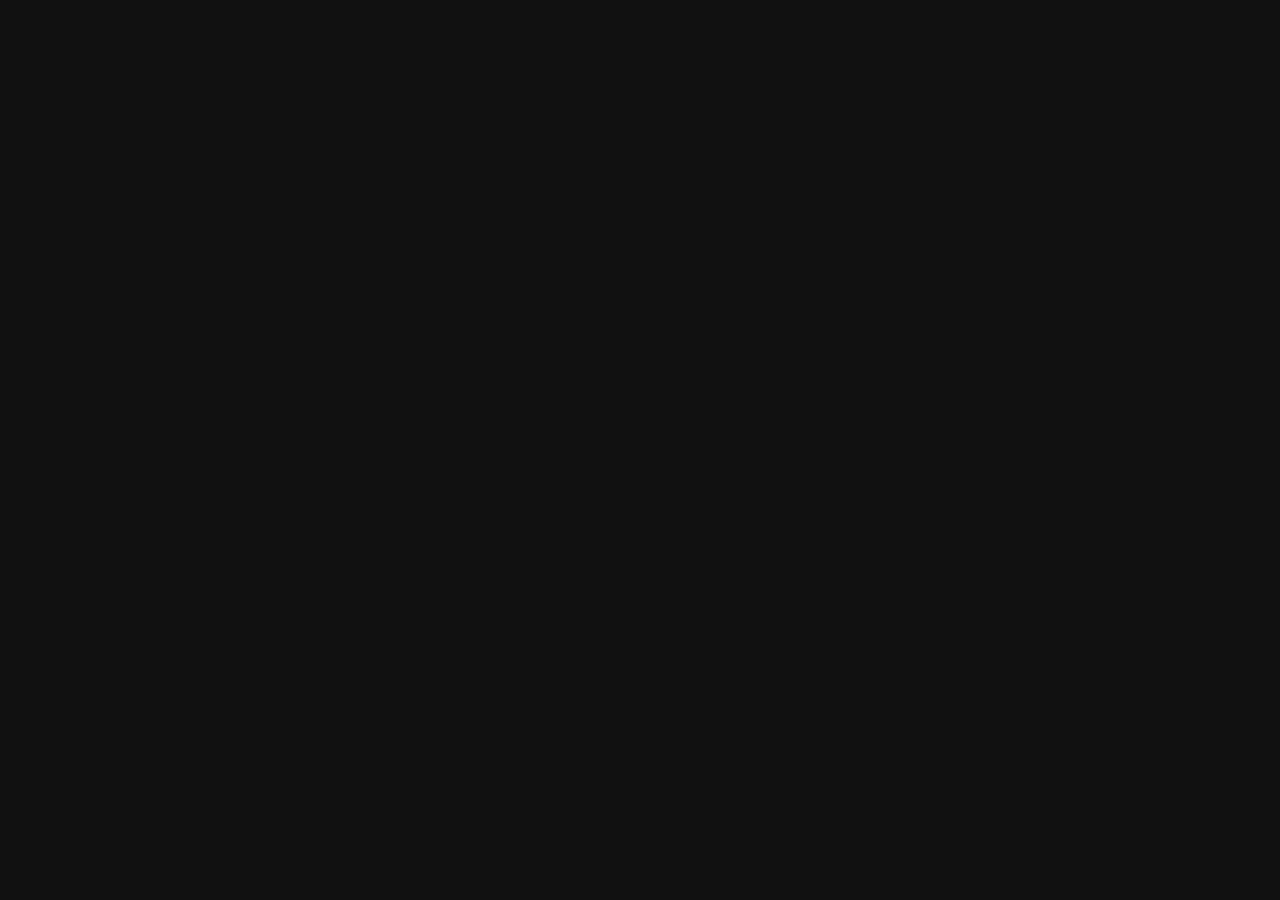
==== contato.html @ 0605de34 "adicinando experiencia e skills" ====
<!DOCTYPE html>
<html lang="pt-br">
<head>
    <meta charset="UTF-8">
    <meta name="viewport" content="width=device-width, initial-scale=1.0">
    <link rel="stylesheet" href="./style.css">
    <title>Contato</title>
</head>
<body>
    
</body>
</html>
---- style.css ----
@import url('https://fonts.googleapis.com/css2?family=Crimson+Pro:ital,wght@0,200..900;1,200..900&family=Source+Serif+4:ital,opsz,wght@0,8..60,200..900;1,8..60,200..900&display=swap');

* {
    font-family: "Crimson Pro", serif;
    font-style: normal;

    background-color: #111;
    margin: 0;
    padding: 0;
    box-sizing: border-box;
}

header {
    background-color: #111; /* Fundo escuro */
    padding: 20px;
}

/* Navbar usando Flexbox */
nav {
    display: flex;
    justify-content: space-between; /* Empurra logo para um lado e menu para o outro */
    align-items: center;
    max-width: 1200px;
    margin: 0 auto;
}

/* Logo */
.logo {
    width: 300px; /* Ajuste o tamanho conforme necessário */
}

/* Estilização do menu */
ul {
    list-style: none;
    display: flex;
    gap: 20px; /* Espaçamento entre os itens */
    align-items: center;
}

/* Links */
ul li a {
    text-decoration: none;
    color: #fff;
    font-size: 22px;
    transition: 0.3s;
}

ul li a:hover {
    color: #00ffcc; /* Cor neon ao passar o mouse */
}

/* Cursor piscando */
@keyframes blink {
    50% {
        border-color: transparent;
    }
}

h1{
    font-size:50px; /* Ajuste o tamanho conforme desejar */
}

h1::after {
    content: "|"; /* Cursor */
    font-weight: bold;
    color: #00ffcc;
    display: inline-block;
    margin-left: 5px;
    animation: blink 0.8s infinite;
}

.minha-stack{
    color: #fff;
    text-align: center;
    margin-top: 0px;
    padding: 40px;
}

.stack {
    display: grid;
    grid-template-columns: repeat(2, 1fr); /* 2 colunas */
    gap: 20px; /* Espaçamento entre os cards */
    justify-content: center;
    margin-top: 20px;
}

.stack-card {
    border: 1px dashed rgba(255, 255, 255, 0.2); /* Borda delicada */
    border-radius: 10px;
    padding: 20px;
    text-align: center;
    transition: transform 0.3s ease-in-out;
}

.stack-card:hover {
    transform: scale(1.02); /* Efeito de leve zoom ao passar o mouse */
}

.stack-card h2 {
    color: #00ffcc; /* Cor neon futurista */
    margin-bottom: 10px;
}
.stack-card ul {
    display: flex;
    justify-content: center;
}

.stack-card li {
    color: #fff;
    font-size: 1.2rem;
    margin-bottom: 5px;
}


/* Animação de fade-in */
.fade-in {
    opacity: 0;
    transform: translateY(20px);
    transition: opacity 1s ease-out, transform 1s ease-out;
    font-size: 2.5rem; /* Ajuste o tamanho conforme desejar */
    font-weight: 700; /* Deixa mais destacado */
    letter-spacing: 2px; /* Dá um efeito mais tech */
    color: white /* Cor neon para destacar */
}

main {
    margin-top: 10px;
    color: #fff;
    min-height: 55vh;
    display: flex
;
    flex-direction: column;
    justify-content: center;
    /* padding-bottom: 0px; */
    text-align: center;
}
.name{
    color:  #00ffcc;
}

/* Cursor piscando */
@keyframes blink {
    50% {
        opacity: 0;
    }
}

.social{
    display: flex;
    justify-content: center;
    gap: 20px;
    margin: 20px 30px;
}

.social a img {
    width: 40px; /* Define o tamanho fixo dos ícones */
    height: 40px; /* Mantém a proporção */
    transition: transform 0.3s ease-in-out; /* Efeito suave ao passar o mouse */
}

.social a img:hover {
    transform: scale(1.2); /* Aumenta o tamanho ao passar o mouse */
}

section{
    margin: 50px;
    display: flex;
    justify-content: space-between;
    align-content: flex-start;
    flex-direction: column;
    align-items: center;
    color: #fff;
}

.texto-sobremim{
    font-size: 24px;
    margin: 20px;
    width: 70vw;
}

h2{
    font-size: 60px;
    margin-top: 50px;
    height: 10vh;
    font-size: 60px;
}

.projects {
    display: grid;
    grid-template-columns: repeat(2, 1fr); /* 2 colunas */
    gap: 20px;
    justify-content: center;
    margin-top: 40px;
}

.project-card {
    border: 1px dashed rgba(255, 255, 255, 0.2);
    border-radius: 10px;
    padding: 20px;
    text-align: center;
    transition: transform 0.3s ease-in-out;
}

.project-card:hover {
    transform: scale(1.02);
}

.project-card h2 {
    color: #00ffcc;
    margin-bottom: 10px;
}

.project-card p {
    color: #ddd;
    font-size: 1.2rem;
    margin-bottom: 15px;
}

.project-card a {
    display: inline-block;
    padding: 10px 15px;
    background: #00ffcc;
    color: #000;
    text-decoration: none;
    border-radius: 5px;
    font-weight: bold;
    transition: background 0.3s ease-in-out;
}

.project-card a:hover {
    background: #00bfa5;
}

.empresa {
    display: flex;
    align-items: center;
    flex-direction: column;
}

.logo-empresa {
    width: 80px;
    height: auto;
    border-radius: 5px;
}

.empresa h2 {
    font-size: 1.2rem;
    color: #00ffcc; /* Cor futurista */
}

.titulo-empresa{
    font-size: 60px;
    margin-top: 10px;
    height: 8vh;
    font-size: 60px;
}

.icon-github{
    width: 30px;
}

.chilli-img{
    width: 105px;
}
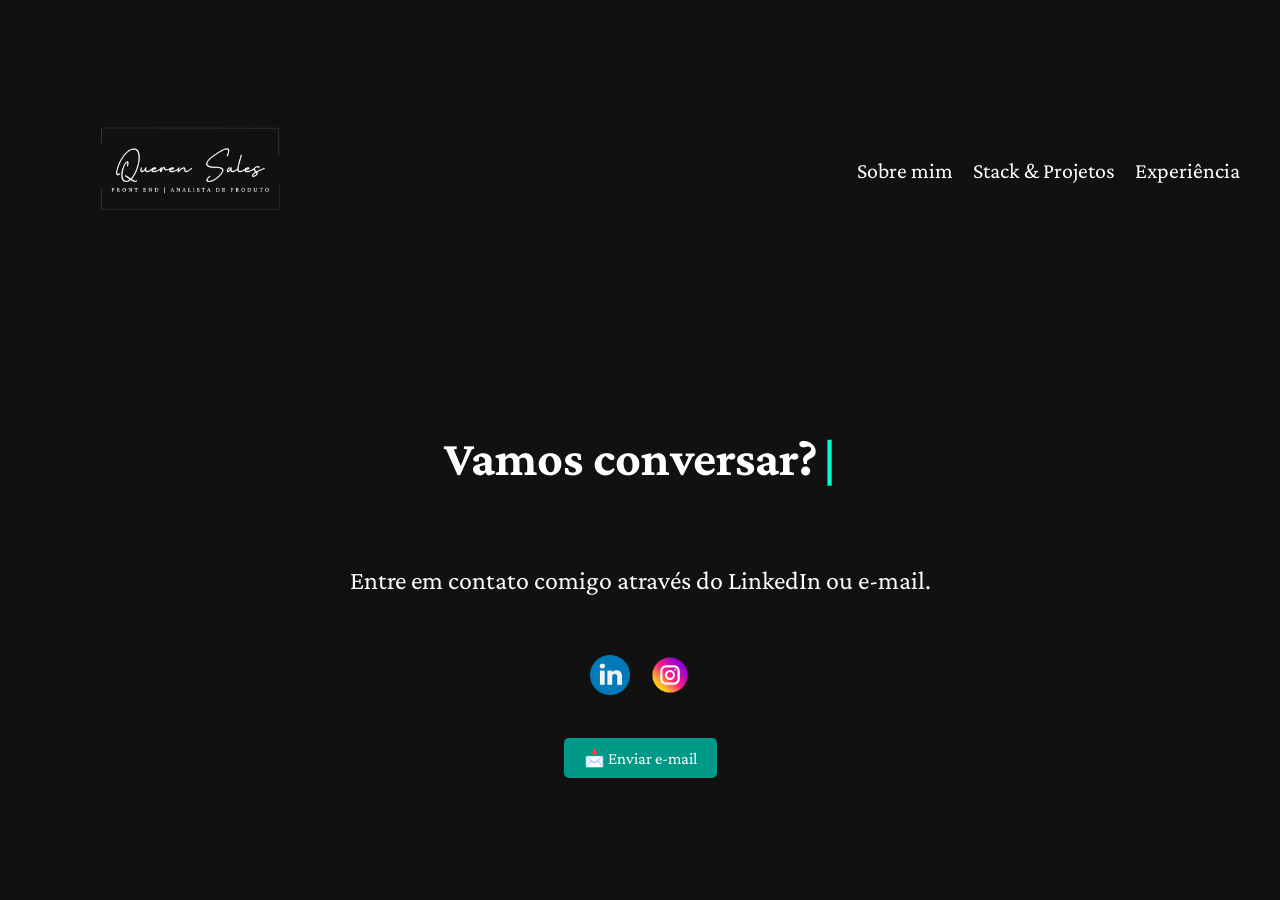
==== commit bb4dde7d: "corrigindo erros de pt" ====
--- a/contato.html
+++ b/contato.html
@@ -7,6 +7,30 @@
     <title>Contato</title>
 </head>
 <body>
+    <header>
+        <nav>
+          <img class="logo" src="./images/Q.png" alt="logo Queren Sales" />
+          <ul>
+            <li><a href="./index.html">Sobre mim</a></li>
+            <li><a href="./stack.html">Stack & Projetos</a></li>
+            <li><a href="./experiencia.html">Experiência</a></li>
+          </ul>
+        </nav>
+      </header>
+      <section class="contact">
+        <h1 class="minha-stack" id="typing-text">Vamos conversar?</h1>
+        <p class="texto-contato">Entre em contato comigo através do LinkedIn ou e-mail.</p>
     
+        <div class="social-links">
+            <a href="https://www.linkedin.com/in/queren-sales-337661179/" target="_blank" rel="noopener">
+                <img src="./images/linkedin.png" alt="LinkedIn">
+            </a>
+            <a href="https://www.instagram.com/querensaless/#" target="_blank" rel="noopener">
+                <img src="./images/instagram.png" alt="Instagram"/>
+            </a>
+        </div>
+    
+        <a href="mailto:querenhsales@gmail.com" class="email-button">📩 Enviar e-mail</a>
+    </section>
 </body>
 </html>
--- a/style.css
+++ b/style.css
@@ -261,4 +261,43 @@
 
 .chilli-img{
     width: 105px;
-}+}
+
+.contact{
+   gap: 40px;
+}
+
+.social-links {
+    display: flex;
+    justify-content: center;
+    gap: 20px;
+    margin-top: 20px;
+}
+
+.social-links img {
+    width: 40px;
+    transition: transform 0.3s ease-in-out;
+}
+
+.social-links img:hover {
+    transform: scale(1.2);
+}
+
+.email-button {
+    display: inline-block;
+    padding: 10px 20px;
+    font-size: 1.05rem;
+    color: #fff;
+    background:#009988;
+    text-decoration: none;
+    border-radius: 5px;
+    transition: 0.3s ease;
+}
+
+.email-button:hover {
+    transform: scale(1.1);
+}
+
+.texto-contato{
+    font-size: 26px;
+}
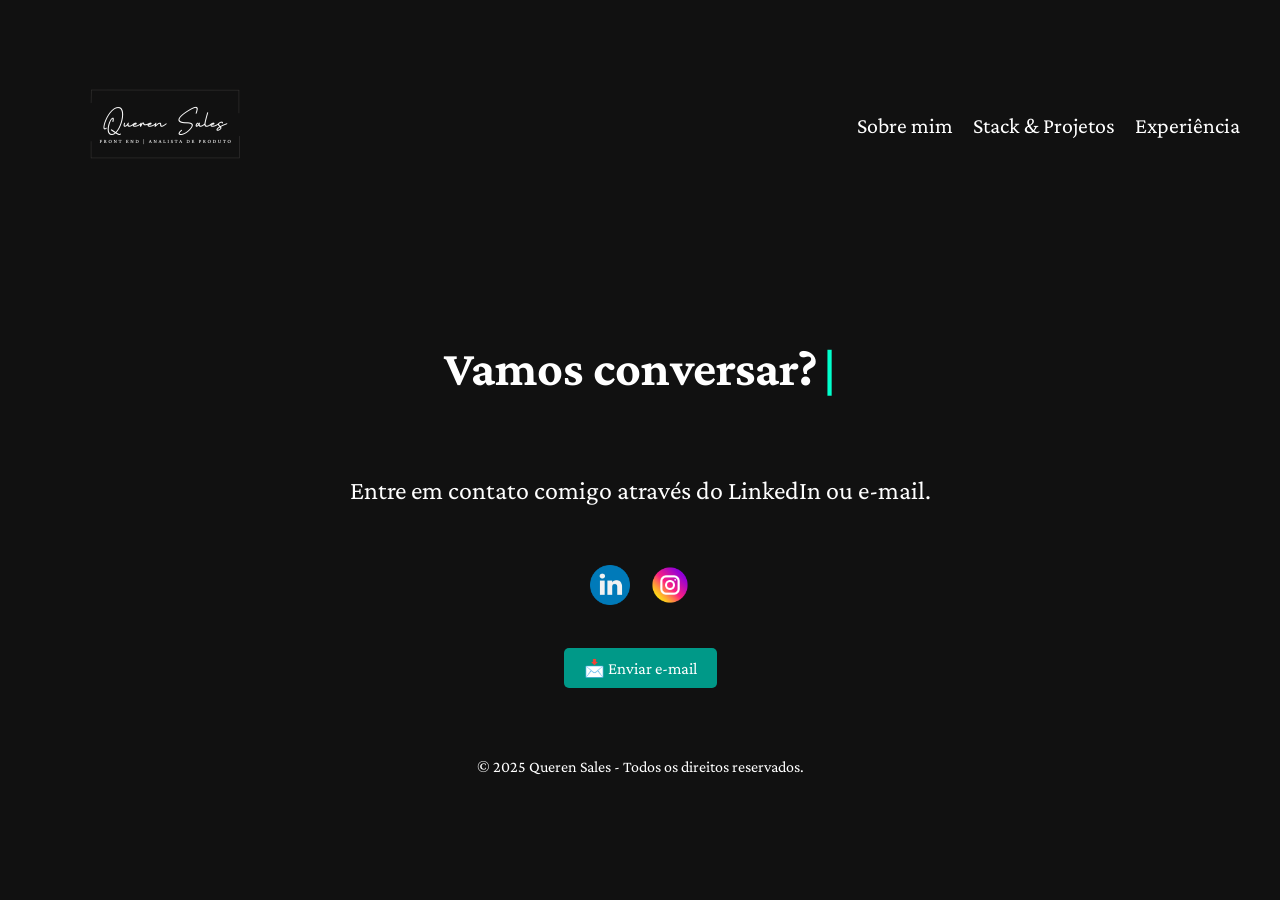
==== commit c3d28fe2: "Update contato.html" ====
--- a/contato.html
+++ b/contato.html
@@ -4,7 +4,7 @@
     <meta charset="UTF-8">
     <meta name="viewport" content="width=device-width, initial-scale=1.0">
     <link rel="stylesheet" href="./style.css">
-    <title>Contato</title>
+    <title>Contato | Queren Sales</title>
 </head>
 <body>
     <header>
@@ -32,5 +32,8 @@
     
         <a href="mailto:querenhsales@gmail.com" class="email-button">📩 Enviar e-mail</a>
     </section>
+    <footer>
+      <p>© 2025 Queren Sales - Todos os direitos reservados.</p>
+    </footer>
 </body>
-</html>+</html>
--- a/style.css
+++ b/style.css
@@ -12,7 +12,6 @@
 
 header {
     background-color: #111; /* Fundo escuro */
-    padding: 20px;
 }
 
 /* Navbar usando Flexbox */
@@ -26,7 +25,7 @@
 
 /* Logo */
 .logo {
-    width: 300px; /* Ajuste o tamanho conforme necessário */
+    width: 250px; /* Ajuste o tamanho conforme necessário */
 }
 
 /* Estilização do menu */
@@ -251,7 +250,7 @@
 .titulo-empresa{
     font-size: 60px;
     margin-top: 10px;
-    height: 8vh;
+    height: 15vh;
     font-size: 60px;
 }
 
@@ -301,3 +300,126 @@
 .texto-contato{
     font-size: 26px;
 }
+
+footer {
+    text-align: center;
+    padding: 20px;
+    background-color: #111;
+    color: #fff;
+    margin-top: 50px;
+}
+/* ...existing code... */
+
+/* Media query para telas menores que 768px (tablets e celulares) */
+@media (max-width: 768px) {
+    nav {
+        flex-direction: column;
+        align-items: flex-start;
+    }
+
+    .logo {
+        width: 200px; /* Ajuste o tamanho conforme necessário */
+    }
+
+    ul {
+        flex-direction: column;
+        gap: 10px; /* Espaçamento entre os itens */
+    }
+
+    ul li a {
+        font-size: 18px;
+    }
+
+    .stack {
+        grid-template-columns: 1fr; /* 1 coluna */
+    }
+
+    .projects {
+        grid-template-columns: 1fr; /* 1 coluna */
+    }
+
+    .texto-sobremim {
+        font-size: 20px;
+        width: 90vw;
+    }
+
+    h2 {
+        font-size: 40px;
+    }
+
+    .titulo-empresa {
+        font-size: 40px;
+    }
+
+    .social-links {
+        flex-direction: column;
+        gap: 10px;
+    }
+
+    .contact {
+        flex-direction: column;
+        gap: 20px;
+    }
+
+    .email-button {
+        width: 100%;
+        text-align: center;
+    }
+}
+
+footer {
+    text-align: center;
+    padding: 20px;
+    background-color: #111;
+    color: #fff;
+    margin-top: 50px;
+}
+
+/* Media query para telas menores que 480px (celulares) */
+@media (max-width: 480px) {
+    header {
+        padding: 10px;
+    }
+
+    .logo {
+        width: 150px; /* Ajuste o tamanho conforme necessário */
+    }
+
+    ul li a {
+        font-size: 16px;
+    }
+
+    .stack-card {
+        padding: 10px;
+    }
+
+    .project-card {
+        padding: 10px;
+    }
+
+    .texto-sobremim {
+        font-size: 18px;
+    }
+
+    h2 {
+        font-size: 30px;
+    }
+
+    .titulo-empresa {
+        font-size: 30px;
+    }
+
+    .social-links img {
+        width: 30px;
+    }
+
+    .email-button {
+        font-size: 0.9rem;
+    }
+
+    .texto-contato {
+        font-size: 20px;
+    }
+}
+
+/* ...existing code... */
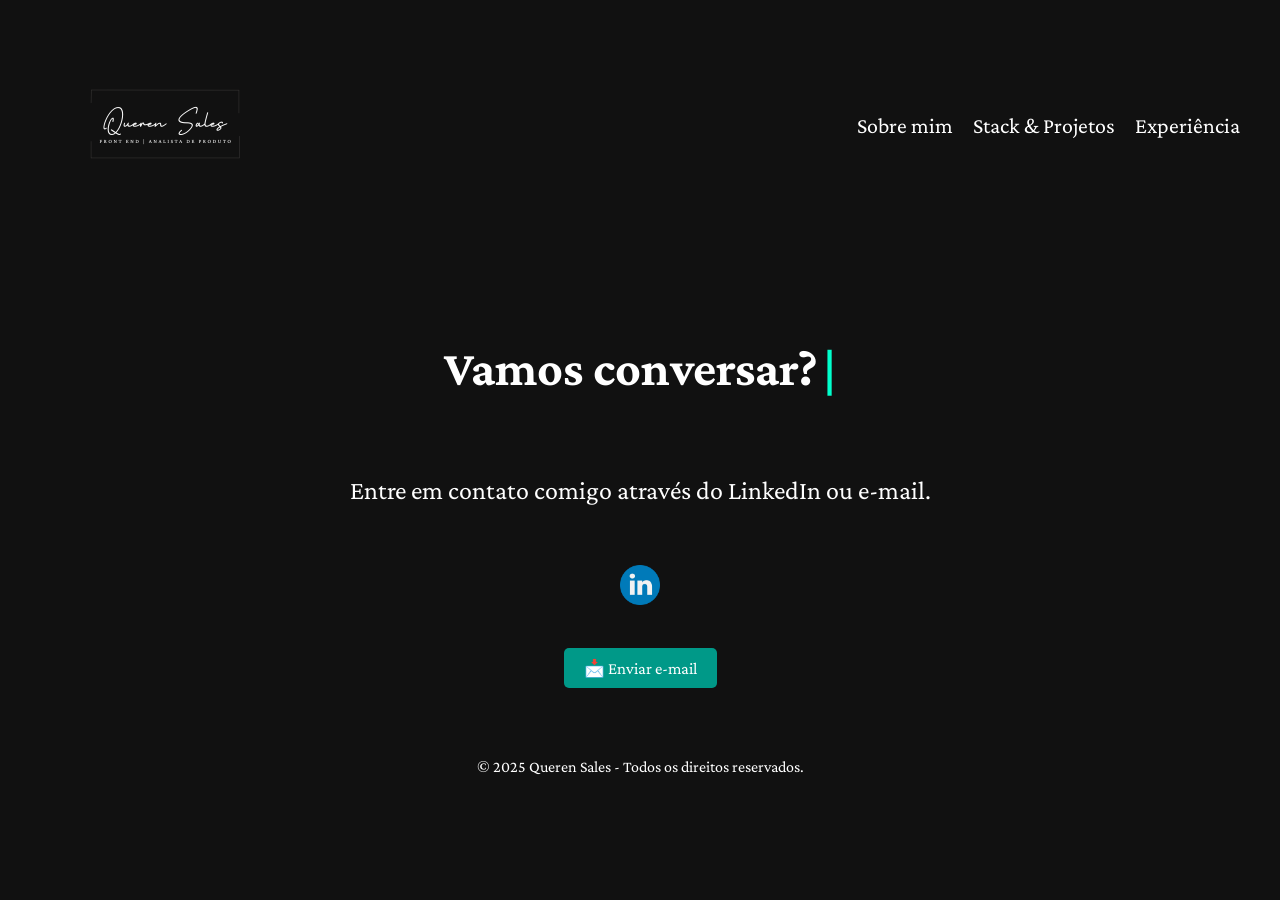
==== commit 8029ea82: "adicionando outro projeto" ====
--- a/contato.html
+++ b/contato.html
@@ -1,39 +1,39 @@
 <!DOCTYPE html>
 <html lang="pt-br">
-<head>
+  <head>
     <meta charset="UTF-8">
     <meta name="viewport" content="width=device-width, initial-scale=1.0">
     <link rel="stylesheet" href="./style.css">
     <title>Contato | Queren Sales</title>
-</head>
-<body>
+  </head>
+  <body>
     <header>
-        <nav>
-          <img class="logo" src="./images/Q.png" alt="logo Queren Sales" />
-          <ul>
-            <li><a href="./index.html">Sobre mim</a></li>
-            <li><a href="./stack.html">Stack & Projetos</a></li>
-            <li><a href="./experiencia.html">Experiência</a></li>
-          </ul>
-        </nav>
-      </header>
-      <section class="contact">
-        <h1 class="minha-stack" id="typing-text">Vamos conversar?</h1>
-        <p class="texto-contato">Entre em contato comigo através do LinkedIn ou e-mail.</p>
-    
-        <div class="social-links">
-            <a href="https://www.linkedin.com/in/queren-sales-337661179/" target="_blank" rel="noopener">
-                <img src="./images/linkedin.png" alt="LinkedIn">
-            </a>
-            <a href="https://www.instagram.com/querensaless/#" target="_blank" rel="noopener">
-                <img src="./images/instagram.png" alt="Instagram"/>
-            </a>
-        </div>
-    
-        <a href="mailto:querenhsales@gmail.com" class="email-button">📩 Enviar e-mail</a>
+      <nav>
+        <img class="logo" src="./images/Q.png" alt="logo Queren Sales" />
+        <ul>
+          <li><a href="./index.html">Sobre mim</a></li>
+          <li><a href="./stack.html">Stack & Projetos</a></li>
+          <li><a href="./experiencia.html">Experiência</a></li>
+        </ul>
+      </nav>
+    </header>
+    <section class="contact">
+      <h1 class="minha-stack" id="typing-text">Vamos conversar?</h1>
+      <p class="texto-contato">Entre em contato comigo através do LinkedIn ou
+        e-mail.</p>
+
+      <div class="social-links">
+        <a href="https://www.linkedin.com/in/queren-sales-337661179/"
+          target="_blank" rel="noopener">
+          <img src="./images/linkedin.png" alt="LinkedIn">
+        </a>
+      </div>
+
+      <a href="mailto:querenhsales@gmail.com" class="email-button">📩 Enviar
+        e-mail</a>
     </section>
     <footer>
       <p>© 2025 Queren Sales - Todos os direitos reservados.</p>
     </footer>
-</body>
-</html>
+  </body>
+</html>
--- a/style.css
+++ b/style.css
@@ -367,14 +367,6 @@
     }
 }
 
-footer {
-    text-align: center;
-    padding: 20px;
-    background-color: #111;
-    color: #fff;
-    margin-top: 50px;
-}
-
 /* Media query para telas menores que 480px (celulares) */
 @media (max-width: 480px) {
     header {
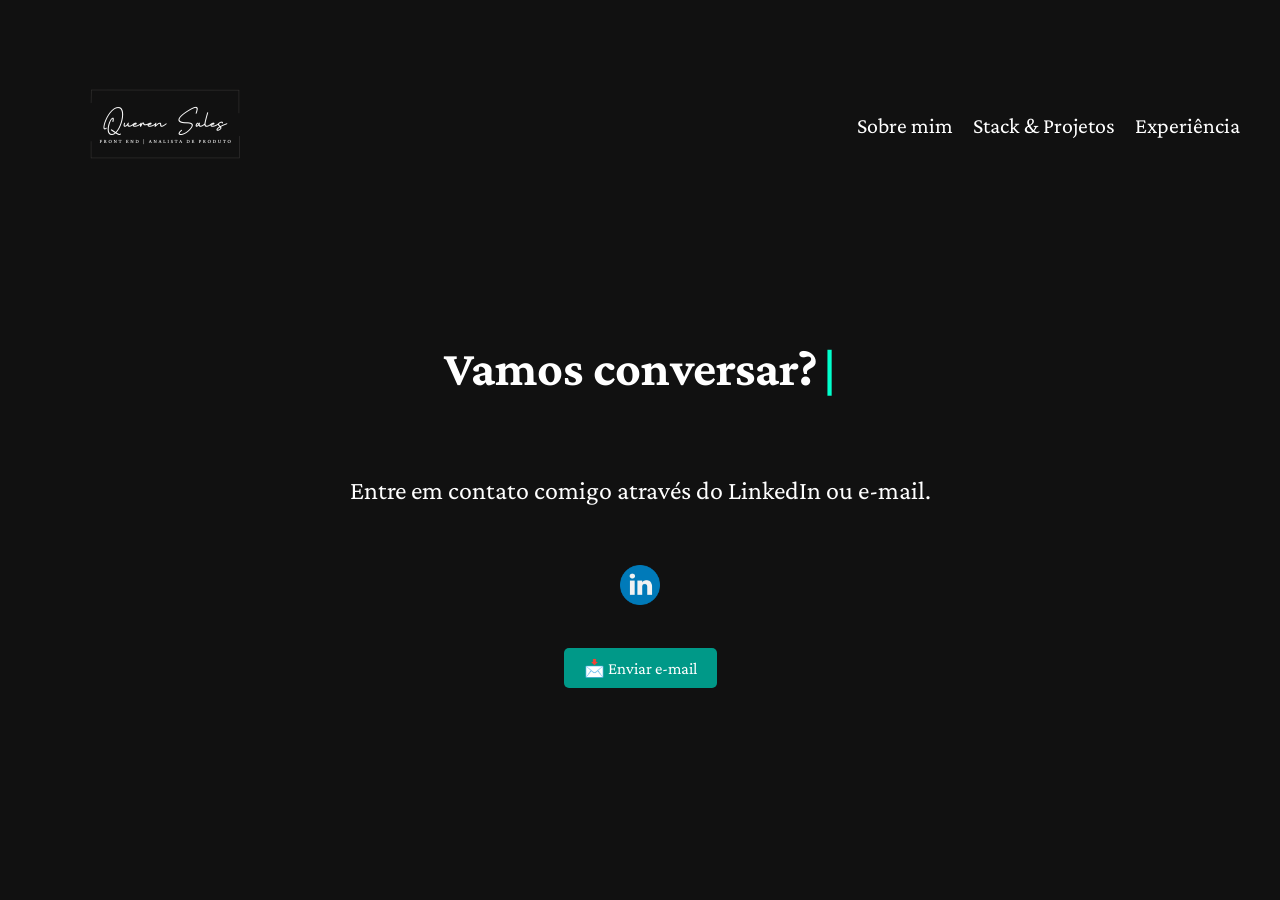
==== commit efbf1abb: "adicionando mudanças" ====
--- a/contato.html
+++ b/contato.html
@@ -4,9 +4,9 @@
     <meta charset="UTF-8">
     <meta name="viewport" content="width=device-width, initial-scale=1.0">
     <link rel="stylesheet" href="./style.css">
-    <title>Contato | Queren Sales</title>
-  </head>
-  <body>
+    <title>Contato</title>
+</head>
+<body>
     <header>
       <nav>
         <img class="logo" src="./images/Q.png" alt="logo Queren Sales" />
@@ -32,8 +32,5 @@
       <a href="mailto:querenhsales@gmail.com" class="email-button">📩 Enviar
         e-mail</a>
     </section>
-    <footer>
-      <p>© 2025 Queren Sales - Todos os direitos reservados.</p>
-    </footer>
-  </body>
-</html>+</body>
+</html>
--- a/style.css
+++ b/style.css
@@ -300,118 +300,3 @@
 .texto-contato{
     font-size: 26px;
 }
-
-footer {
-    text-align: center;
-    padding: 20px;
-    background-color: #111;
-    color: #fff;
-    margin-top: 50px;
-}
-/* ...existing code... */
-
-/* Media query para telas menores que 768px (tablets e celulares) */
-@media (max-width: 768px) {
-    nav {
-        flex-direction: column;
-        align-items: flex-start;
-    }
-
-    .logo {
-        width: 200px; /* Ajuste o tamanho conforme necessário */
-    }
-
-    ul {
-        flex-direction: column;
-        gap: 10px; /* Espaçamento entre os itens */
-    }
-
-    ul li a {
-        font-size: 18px;
-    }
-
-    .stack {
-        grid-template-columns: 1fr; /* 1 coluna */
-    }
-
-    .projects {
-        grid-template-columns: 1fr; /* 1 coluna */
-    }
-
-    .texto-sobremim {
-        font-size: 20px;
-        width: 90vw;
-    }
-
-    h2 {
-        font-size: 40px;
-    }
-
-    .titulo-empresa {
-        font-size: 40px;
-    }
-
-    .social-links {
-        flex-direction: column;
-        gap: 10px;
-    }
-
-    .contact {
-        flex-direction: column;
-        gap: 20px;
-    }
-
-    .email-button {
-        width: 100%;
-        text-align: center;
-    }
-}
-
-/* Media query para telas menores que 480px (celulares) */
-@media (max-width: 480px) {
-    header {
-        padding: 10px;
-    }
-
-    .logo {
-        width: 150px; /* Ajuste o tamanho conforme necessário */
-    }
-
-    ul li a {
-        font-size: 16px;
-    }
-
-    .stack-card {
-        padding: 10px;
-    }
-
-    .project-card {
-        padding: 10px;
-    }
-
-    .texto-sobremim {
-        font-size: 18px;
-    }
-
-    h2 {
-        font-size: 30px;
-    }
-
-    .titulo-empresa {
-        font-size: 30px;
-    }
-
-    .social-links img {
-        width: 30px;
-    }
-
-    .email-button {
-        font-size: 0.9rem;
-    }
-
-    .texto-contato {
-        font-size: 20px;
-    }
-}
-
-/* ...existing code... */
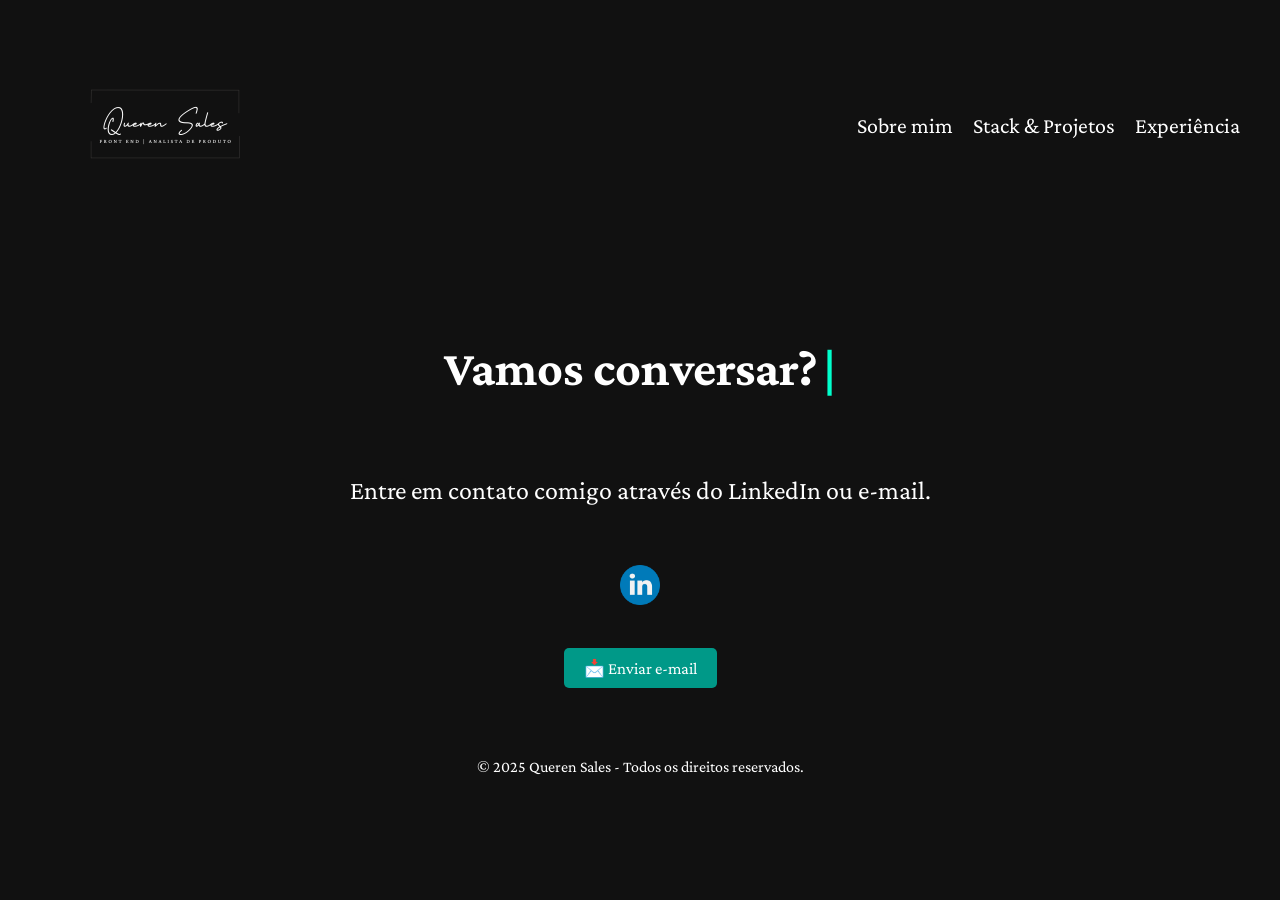
==== commit 6344da78: "fazendo alterações" ====
--- a/contato.html
+++ b/contato.html
@@ -32,5 +32,8 @@
       <a href="mailto:querenhsales@gmail.com" class="email-button">📩 Enviar
         e-mail</a>
     </section>
+        <footer>
+        <p>© 2025 Queren Sales - Todos os direitos reservados.</p>
+    </footer>
 </body>
 </html>
--- a/style.css
+++ b/style.css
@@ -300,3 +300,14 @@
 .texto-contato{
     font-size: 26px;
 }
+
+footer {
+    display: flex;
+    justify-content: center;
+    align-items: center;
+    text-align: center;
+    width: 100%;
+    padding: 20px 0;
+    background-color: #111; /* Mantém o fundo igual ao restante */
+    color: #fff;
+}
